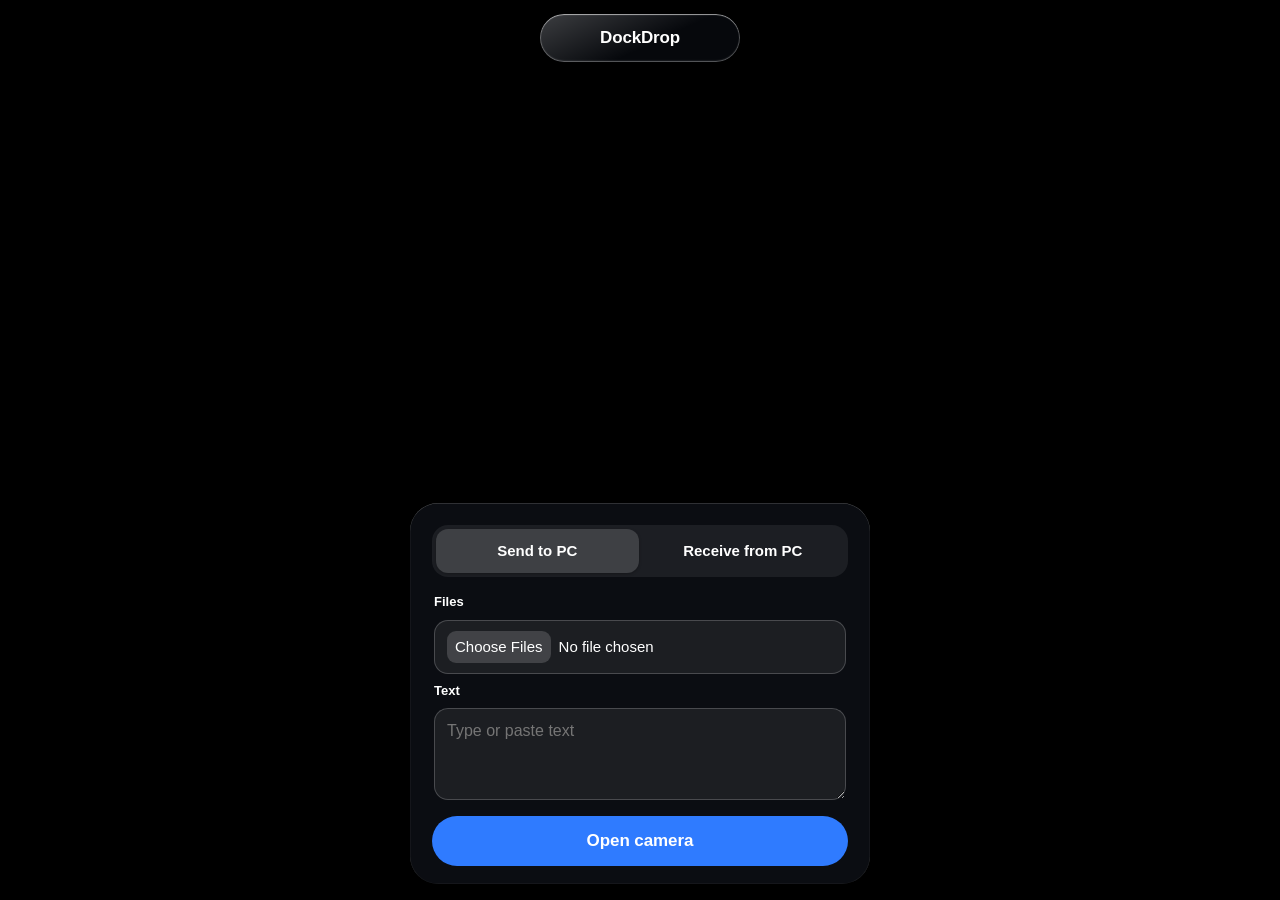
==== bubble/index.html @ d0138356 "Show full-viewport preview on first camera frame" ====
<!doctype html>
<html lang="zh-CN">
<head>
<meta charset="utf-8">
<meta name="viewport" content="width=device-width, initial-scale=1, viewport-fit=cover">
<meta name="theme-color" content="#000000">
<meta name="apple-mobile-web-app-capable" content="yes">
<meta name="apple-mobile-web-app-status-bar-style" content="black-translucent">
<title>DockDrop 配对 · 光泡扫描</title>
<link rel="stylesheet" href="../style.css">
<style>
  #video { height: 100dvh; }
  #video:not(.camera-ready) { opacity: 0; }

  .scan-control {
    corner-shape: squircle;
    color: #fff;
    background: linear-gradient(155deg, rgba(255,255,255,0.22), transparent 58%),
      rgba(19,25,36,0.34);
    -webkit-backdrop-filter: blur(16px) saturate(165%);
    backdrop-filter: blur(16px) saturate(165%);
    box-shadow: inset 0 1px 1px rgba(255,255,255,0.52),
      inset 0 -1px 2px rgba(255,255,255,0.24),
      inset 0 0 0 1px rgba(255,255,255,0.16), 0 6px 18px rgba(0,0,0,0.26);
  }
  .top.scan-control { display: grid; place-items: center; min-height: 48px; border-radius: 999px; }
  .top.scan-control .sub {
    position: absolute; top: calc(100% + 8px); left: 50%; transform: translateX(-50%);
    width: max-content; max-width: min(240px, 80vw); padding: 4px 10px; border-radius: 12px;
    background: rgba(0,0,0,.64); color: rgba(255,255,255,.95);
  }
  .close.scan-control {
    width: 44px;
    height: 44px;
    border-radius: 50%;
    top: calc(env(safe-area-inset-top) + 22px);
  }
  .close.scan-control:focus-visible { outline: 2px solid #fff; outline-offset: 3px; }
  .camera-glass { position: fixed; top: 0; left: 0; width: 100%; pointer-events: none; }
  .refraction-active .scan-control {
    background: linear-gradient(155deg, rgba(255,255,255,0.07), transparent 60%);
    -webkit-backdrop-filter: none;
    backdrop-filter: none;
  }
  @media (prefers-reduced-transparency: reduce), (prefers-contrast: more) {
    .scan-control {
      background: #202634;
      -webkit-backdrop-filter: none;
      backdrop-filter: none;
      box-shadow: inset 0 0 0 1px rgba(255,255,255,0.6);
    }
  }
  .result-text .metrics { display: block; margin-top: 8px; font: 12px/1.5 ui-monospace, Menlo, Consolas, monospace; color: rgba(255,255,255,0.6); white-space: pre-line; }
  #continuePair:not([hidden]) + #again { margin-top: 8px; }
  .transfer-mode {
    --segment-radius: 16px;
    --segment-inset: 4px;
    --segment-ease: cubic-bezier(.22, .75, .24, 1);
    position: relative; isolation: isolate;
    display: grid; grid-template-columns: 1fr 1fr; gap: 3px; padding: var(--segment-inset); margin-bottom: 14px;
    border-radius: var(--segment-radius); background: rgba(255,255,255,.07);
  }
  .transfer-mode::before {
    content: ''; position: absolute; z-index: -1; pointer-events: none;
    inset: var(--segment-inset) auto var(--segment-inset) var(--segment-inset); width: calc((100% - 11px) / 2); border-radius: calc(var(--segment-radius) - var(--segment-inset));
    background: rgba(255,255,255,.15); box-shadow: 0 1px 3px #0004;
    transition: transform 320ms var(--segment-ease);
  }
  .transfer-mode[data-receive]::before { transform: translateX(calc(100% + 3px)); }
  .transfer-mode button {
    min-height: 44px; min-width: 0; padding: 4px; border: 0; border-radius: 12px; background: transparent;
    color: inherit; font: inherit; font-weight: 600; cursor: pointer;
  }
  .transfer-mode button:focus-visible, .received a:focus-visible { outline: 2px solid #fff; }
  .transfer-fold { display: grid; grid-template-rows: 1fr; transition: grid-template-rows 320ms cubic-bezier(.22, .75, .24, 1); }
  .transfer-fold[inert] { grid-template-rows: 0fr; }
  .transfer-fold-clip { min-height: 0; overflow: hidden; }
  .transfer-fields { display: grid; gap: 8px; padding: 2px 2px 16px; text-align: left; transition: opacity 220ms ease; }
  .transfer-fold[inert] .transfer-fields { opacity: 0; }
  .received[hidden] { display: none; }
  .transfer-fields label { font-size: 13px; font-weight: 600; }
  .transfer-fields input, .transfer-fields textarea {
    min-width: 0; width: 100%; padding: 10px 12px; border-radius: 14px; color: inherit;
    border: 1px solid rgba(255,255,255,.20); background: rgba(255,255,255,.07); font: inherit;
  }
  .transfer-fields textarea { resize: vertical; min-height: 88px; max-height: 160px; font-size: 16px; }
  @media (prefers-reduced-motion: reduce) {
    .transfer-mode::before, .transfer-fold, .transfer-fields { transition: none; }
  }
  .transfer-fields input::file-selector-button {
    margin-inline-end: 8px; border: 0; border-radius: 9px; padding: 5px 8px;
    background: rgba(255,255,255,.16); color: inherit; font: inherit;
  }
  .received { max-height: min(38dvh, 280px); overflow: auto; margin-bottom: 12px; }
  .received a { color: inherit; display: block; padding: 10px 6px; text-align: left; overflow-wrap: anywhere; }
  .received textarea { width: 100%; padding: 10px; border-radius: 12px; background: #ffffff12; color: inherit; font: inherit; }
  .received .button { padding: 10px; margin: 6px 0; }
  @supports (corner-shape: squircle) {
    .transfer-mode, .transfer-mode::before, .transfer-mode button, .transfer-fields input,
    .transfer-fields textarea, .received textarea, .button { corner-shape: squircle; }
    .close.scan-control { corner-shape: round; }
  }
</style>
</head>
<body>
<video id="video" playsinline muted autoplay></video>
<div class="focus" id="focus" aria-hidden="true" hidden><i></i><i></i><i></i><i></i></div>
<div class="vignette"></div>

<button class="close scan-control" id="close" aria-label="关闭相机" hidden><svg viewBox="0 0 24 24"><path d="M7 7l10 10M17 7L7 17"/></svg></button>
<header class="top scan-control">
  <div class="title">DockDrop</div>
  <div class="sub" id="hint" hidden></div>
</header>

<div class="start glass sheet show" id="start">
  <div class="transfer-mode" id="transferMode" role="group" aria-label="收发方向">
    <button type="button" id="modeSend" aria-pressed="true">发送到电脑</button>
    <button type="button" id="modeReceive" aria-pressed="false">从电脑接收</button>
  </div>
  <div class="transfer-fold" id="transferFields"><div class="transfer-fold-clip"><div class="transfer-fields">
    <label for="sendFiles">文件</label>
    <input id="sendFiles" type="file" multiple>
    <label for="sendText">文字</label>
    <textarea id="sendText" rows="3" placeholder="输入或粘贴文字"></textarea>
  </div></div></div>
  <button id="go" class="button">打开相机</button>
</div>

<div class="result glass sheet" id="result" hidden>
  <div class="check" aria-hidden="true"><svg viewBox="0 0 52 52"><path d="M15 27 l8 8 l15 -17"/></svg></div>
  <div class="result-title" id="resultTitle">已连接</div>
  <div class="result-text" id="resultText"></div>
  <div class="received" id="received" hidden></div>
  <button id="continuePair" class="button" hidden>继续配对</button>
  <button id="again" class="button">返回收发</button>
</div>

<div class="status glass" id="status" hidden><span class="spinner" id="spinner"></span><span id="statusText"></span><button id="cancel" class="link" hidden>取消</button></div>
<script type="module" src="scan.js?v=camera-start1"></script>
</body>
</html>
---- style.css ----
/* DockDrop scanner: full-screen camera, a round finder, Liquid Glass panels (backdrop blur + specular edge). */
:root { color-scheme: dark; --blue: #2f7bff; --glass: rgba(28, 32, 44, 0.42); --edge: rgba(255, 255, 255, 0.22); }
* { box-sizing: border-box; -webkit-tap-highlight-color: transparent; }
html, body { margin: 0; height: 100%; background: #000; color: #fff; overflow: hidden;
  font: 15px/1.45 -apple-system, BlinkMacSystemFont, "SF Pro Text", "PingFang SC", "Microsoft YaHei UI", sans-serif; }
video, #fx { position: fixed; inset: 0; width: 100%; height: 100%; object-fit: cover; }
#fx { pointer-events: none; }
/* Progressive blur: four layers, each blurring a little more and starting a little further out (masked by radial
   gradients centred on the finder). Inside the circle (radius 36vmin) nothing is blurred. The decoder reads the raw
   camera frames, so this is only for the eye. */
.focus i { position: fixed; inset: 0; pointer-events: none; }
.focus i:nth-child(1) { -webkit-backdrop-filter: blur(2px); backdrop-filter: blur(2px);
  -webkit-mask-image: radial-gradient(circle at 50% 46%, transparent 37vmin, #000 43vmin); mask-image: radial-gradient(circle at 50% 46%, transparent 37vmin, #000 43vmin); }
.focus i:nth-child(2) { -webkit-backdrop-filter: blur(6px); backdrop-filter: blur(6px);
  -webkit-mask-image: radial-gradient(circle at 50% 46%, transparent 41vmin, #000 52vmin); mask-image: radial-gradient(circle at 50% 46%, transparent 41vmin, #000 52vmin); }
.focus i:nth-child(3) { -webkit-backdrop-filter: blur(14px); backdrop-filter: blur(14px);
  -webkit-mask-image: radial-gradient(circle at 50% 46%, transparent 48vmin, #000 66vmin); mask-image: radial-gradient(circle at 50% 46%, transparent 48vmin, #000 66vmin); }
.focus i:nth-child(4) { -webkit-backdrop-filter: blur(28px); backdrop-filter: blur(28px);
  -webkit-mask-image: radial-gradient(circle at 50% 46%, transparent 58vmin, #000 90vmin); mask-image: radial-gradient(circle at 50% 46%, transparent 58vmin, #000 90vmin); }
@media (prefers-reduced-transparency: reduce) { .focus { display: none; } }
.vignette { position: fixed; inset: 0; pointer-events: none;
  background: radial-gradient(circle at 50% 46%, transparent 0 36vmin, rgba(0,0,0,0.35) 50vmin, rgba(0,0,0,0.72) 100%); }

.glass { background: var(--glass); -webkit-backdrop-filter: blur(28px) saturate(170%); backdrop-filter: blur(28px) saturate(170%);
  border-radius: 28px; box-shadow: inset 0 0.5px 0 0 var(--edge), inset 0 0 0 0.5px rgba(255,255,255,0.08), 0 12px 40px rgba(0,0,0,0.35); }
@supports (corner-shape: squircle) { .glass { corner-shape: squircle; border-radius: 44px; } }

.top { position: fixed; left: 50%; transform: translateX(-50%); top: calc(env(safe-area-inset-top) + 14px);
  padding: 10px 22px; text-align: center; min-width: 200px; }
.title { font-weight: 600; font-size: 17px; letter-spacing: -0.01em; }
.sub { font-size: 13px; letter-spacing: 0.01em; color: rgba(255,255,255,0.78); transition: color .2s; }

.finder { position: fixed; left: 50%; top: 46%; width: 72vmin; height: 72vmin; transform: translate(-50%, -50%); pointer-events: none; }
.finder .ring { position: absolute; inset: 0; border-radius: 50%; border: 1.5px solid rgba(255,255,255,0.6);
  box-shadow: 0 0 30px rgba(80,150,255,0.40), 0 0 2px rgba(255,255,255,0.5), inset 0 0 30px rgba(80,150,255,0.14); transition: transform .35s cubic-bezier(.2,.8,.2,1), border-color .3s; }
/* Radar: a beam sweeps round inside the finder (once every 3 s, like the computer's orb), a bright edge and a fading wake. */
.finder::before { content: ""; position: absolute; inset: 0; border-radius: 50%;
  background: conic-gradient(from 0deg, rgba(90,170,255,0.0) 0deg, rgba(90,170,255,0.0) 250deg, rgba(90,170,255,0.20) 352deg, rgba(170,215,255,0.55) 359deg, rgba(90,170,255,0) 360deg);
  -webkit-mask-image: radial-gradient(circle, #000 0 69%, transparent 71%); mask-image: radial-gradient(circle, #000 0 69%, transparent 71%);
  animation: sweep 3s linear infinite; }
.finder.locked::before { animation-duration: 1.2s; }
@keyframes sweep { to { transform: rotate(360deg); } }
@media (prefers-reduced-motion: reduce) { .finder::before { animation: none; opacity: 0; } }
.finder.locked .ring { border-color: rgba(120,190,255,0.95); transform: scale(0.96); }
.finder.hidden { opacity: 0; transition: opacity .4s; }

.start, .result { position: fixed; left: 16px; right: 16px; bottom: calc(env(safe-area-inset-bottom) + 16px);
  padding: 22px 22px 18px; text-align: center; max-width: 460px; margin: 0 auto; }
.start-title, .result-title { font-size: 21px; line-height: 1.2; font-weight: 600; letter-spacing: -0.015em; margin-bottom: 6px; }
.start-text, .result-text { font-size: 14px; line-height: 1.5; letter-spacing: 0.005em; color: rgba(255,255,255,0.82); margin-bottom: 16px; }

/* Sheets rise from the bottom edge and settle (critically damped feel: no overshoot), and leave the same way. */
.sheet { transform: translateY(24px) scale(0.98); opacity: 0; transition: transform .42s cubic-bezier(.2,.9,.25,1), opacity .25s ease; }
.sheet.show { transform: none; opacity: 1; }
.button { appearance: none; border: 0; width: 100%; height: 50px; border-radius: 25px; background: var(--blue); color: #fff;
  font: inherit; font-weight: 600; font-size: 17px; letter-spacing: -0.005em; transition: transform .1s ease-out, filter .1s; touch-action: manipulation; }
.button.secondary { background: rgba(255,255,255,0.14); }
.button:active { transform: scale(0.97); filter: brightness(0.9); }  /* feedback on press, not on release */
.link { appearance: none; border: 0; background: none; color: #7fb3ff; font: inherit; font-weight: 600; margin-left: 12px; padding: 4px 2px; }
.link:active { opacity: 0.6; }
.file { display: block; margin-top: 12px; font-size: 13px; opacity: 0.7; }
.file input { display: none; }

.status { position: fixed; left: 50%; transform: translateX(-50%); bottom: calc(env(safe-area-inset-bottom) + 24px);
  padding: 10px 18px; font-size: 14px; white-space: nowrap; display: flex; align-items: center; }
.spinner { width: 14px; height: 14px; margin-right: 10px; border-radius: 50%; border: 2px solid rgba(255,255,255,0.25); border-top-color: #fff; animation: spin .8s linear infinite; }
.spinner[hidden] { display: none; }
@keyframes spin { to { transform: rotate(360deg); } }
.close { position: fixed; left: 16px; top: calc(env(safe-area-inset-top) + 18px); width: 40px; height: 40px; border: 0; border-radius: 20px; padding: 0;
  display: grid; place-items: center; color: #fff; transition: transform .1s ease-out; }
.close:active { transform: scale(0.92); }
.close svg { width: 18px; height: 18px; } .close path { stroke: #fff; stroke-width: 2.2; stroke-linecap: round; fill: none; }

.check svg { width: 64px; height: 64px; margin: 4px auto 10px; display: block; }
.check circle { fill: var(--blue); stroke: rgba(255,255,255,0.6); stroke-width: 1; }
.check path { fill: none; stroke: #fff; stroke-width: 4.5; stroke-linecap: round; stroke-linejoin: round;
  stroke-dasharray: 40; stroke-dashoffset: 40; animation: draw .45s .25s cubic-bezier(.3,.8,.3,1) forwards; }
@keyframes draw { to { stroke-dashoffset: 0; } }
[hidden] { display: none !important; }
@media (prefers-reduced-motion: reduce) {
  .check path { animation: none; stroke-dashoffset: 0; }
  .sheet { transform: none; transition: opacity .2s ease; }
  .spinner { animation-duration: 2s; }
}
@media (prefers-reduced-transparency: reduce) { .glass { background: rgba(28, 30, 38, 0.96); -webkit-backdrop-filter: none; backdrop-filter: none; } }
@media (prefers-contrast: more) { .glass { background: rgba(10, 12, 18, 0.97); box-shadow: inset 0 0 0 1.5px rgba(255,255,255,0.6); } .sub, .start-text, .result-text { color: #fff; } }
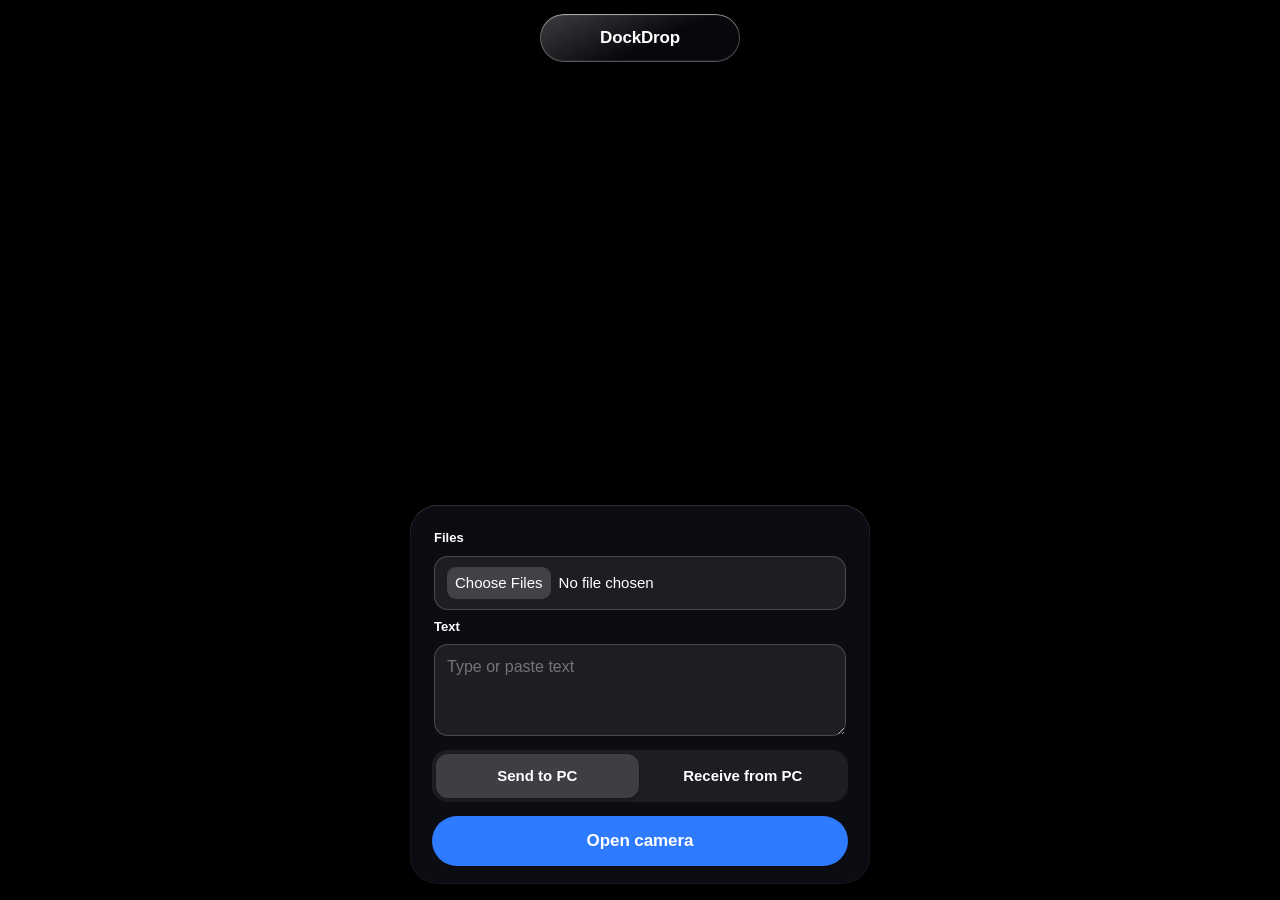
==== commit a924b93e: "Keep the transfer switch in place; unfold send fields upward Co-Authored-By: Claude Opus 5.5 <norepl" ====
--- a/bubble/index.html
+++ b/bubble/index.html
@@ -75,7 +75,7 @@
   .transfer-fold { display: grid; grid-template-rows: 1fr; transition: grid-template-rows 320ms cubic-bezier(.22, .75, .24, 1); }
   .transfer-fold[inert] { grid-template-rows: 0fr; }
   .transfer-fold-clip { min-height: 0; overflow: hidden; }
-  .transfer-fields { display: grid; gap: 8px; padding: 2px 2px 16px; text-align: left; transition: opacity 220ms ease; }
+  .transfer-fields { display: grid; gap: 8px; padding: 2px 2px 14px; text-align: left; transition: opacity 220ms ease; }
   .transfer-fold[inert] .transfer-fields { opacity: 0; }
   .received[hidden] { display: none; }
   .transfer-fields label { font-size: 13px; font-weight: 600; }
@@ -114,16 +114,16 @@
 </header>
 
 <div class="start glass sheet show" id="start">
-  <div class="transfer-mode" id="transferMode" role="group" aria-label="收发方向">
-    <button type="button" id="modeSend" aria-pressed="true">发送到电脑</button>
-    <button type="button" id="modeReceive" aria-pressed="false">从电脑接收</button>
-  </div>
   <div class="transfer-fold" id="transferFields"><div class="transfer-fold-clip"><div class="transfer-fields">
     <label for="sendFiles">文件</label>
     <input id="sendFiles" type="file" multiple>
     <label for="sendText">文字</label>
     <textarea id="sendText" rows="3" placeholder="输入或粘贴文字"></textarea>
   </div></div></div>
+  <div class="transfer-mode" id="transferMode" role="group" aria-label="收发方向">
+    <button type="button" id="modeSend" aria-pressed="true">发送到电脑</button>
+    <button type="button" id="modeReceive" aria-pressed="false">从电脑接收</button>
+  </div>
   <button id="go" class="button">打开相机</button>
 </div>
 
@@ -137,6 +137,6 @@
 </div>
 
 <div class="status glass" id="status" hidden><span class="spinner" id="spinner"></span><span id="statusText"></span><button id="cancel" class="link" hidden>取消</button></div>
-<script type="module" src="scan.js?v=camera-start1"></script>
+<script type="module" src="scan.js?v=rim-progress1"></script>
 </body>
 </html>
